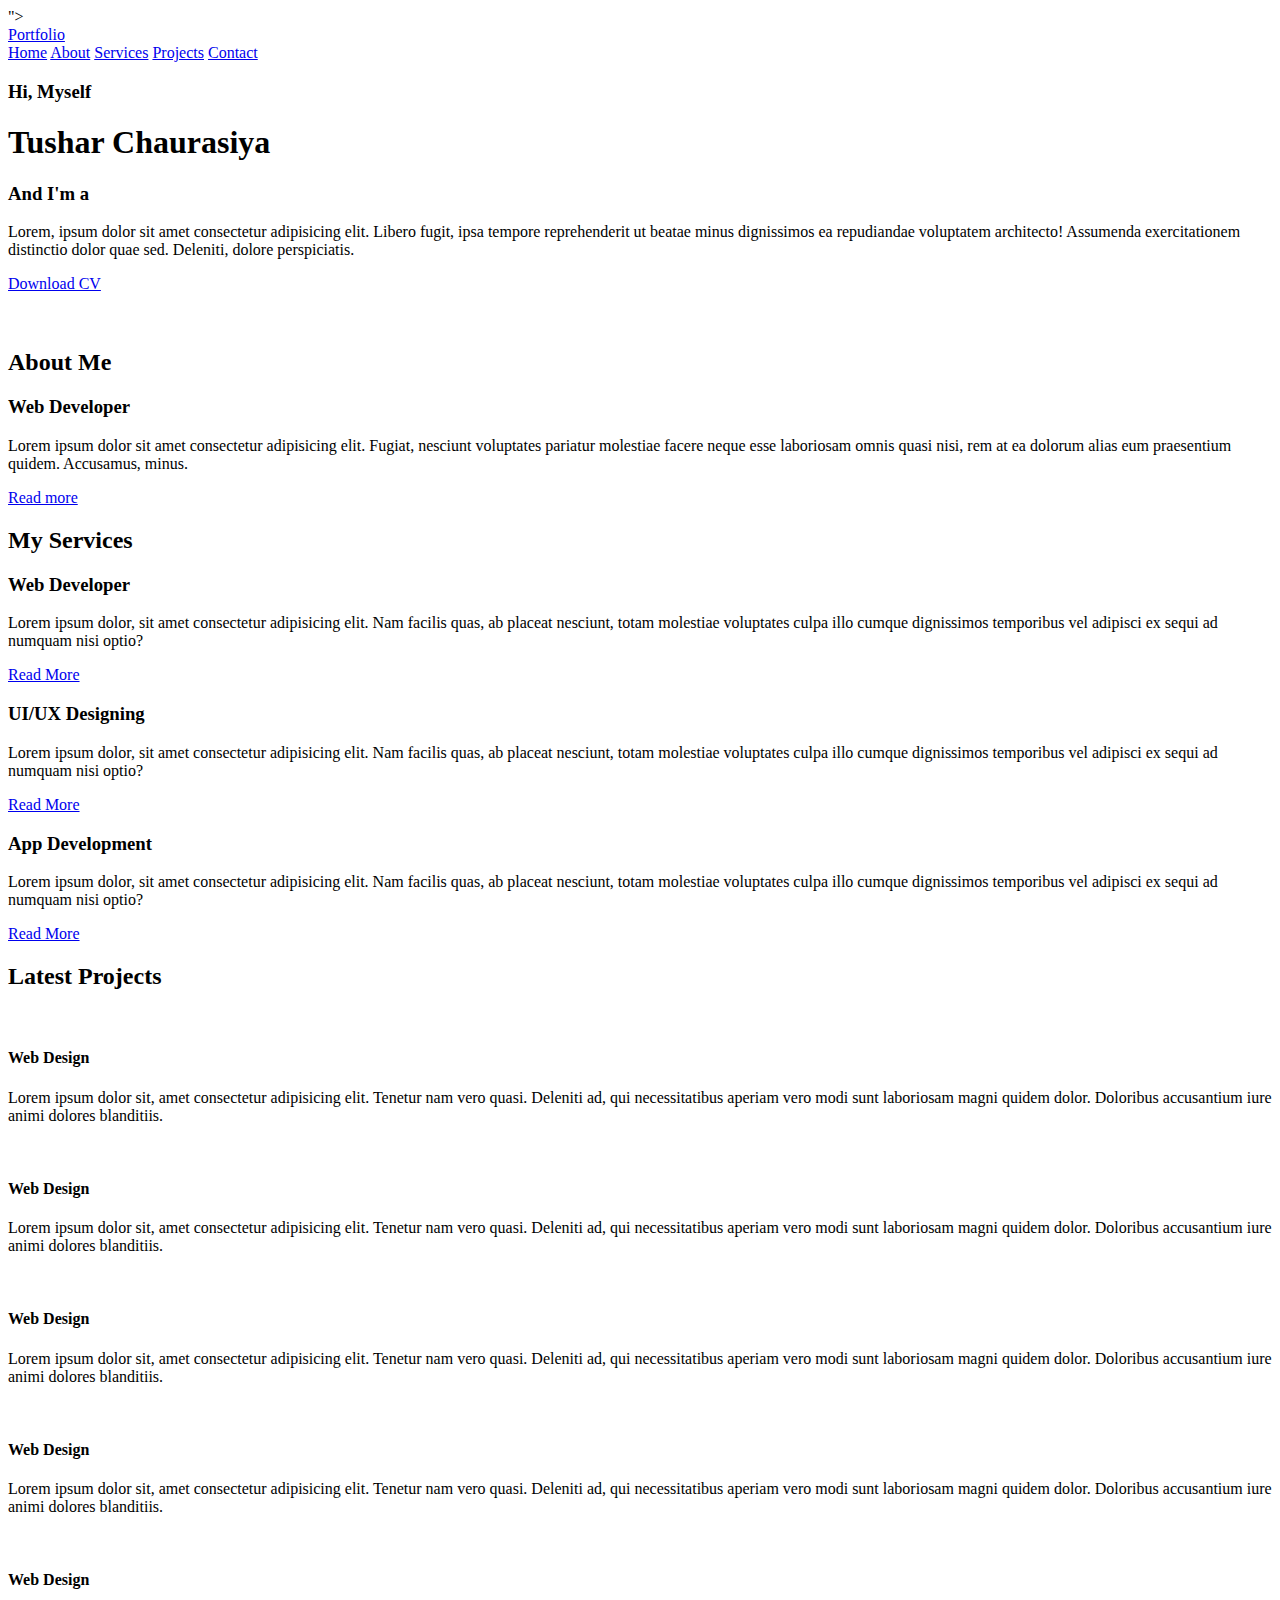
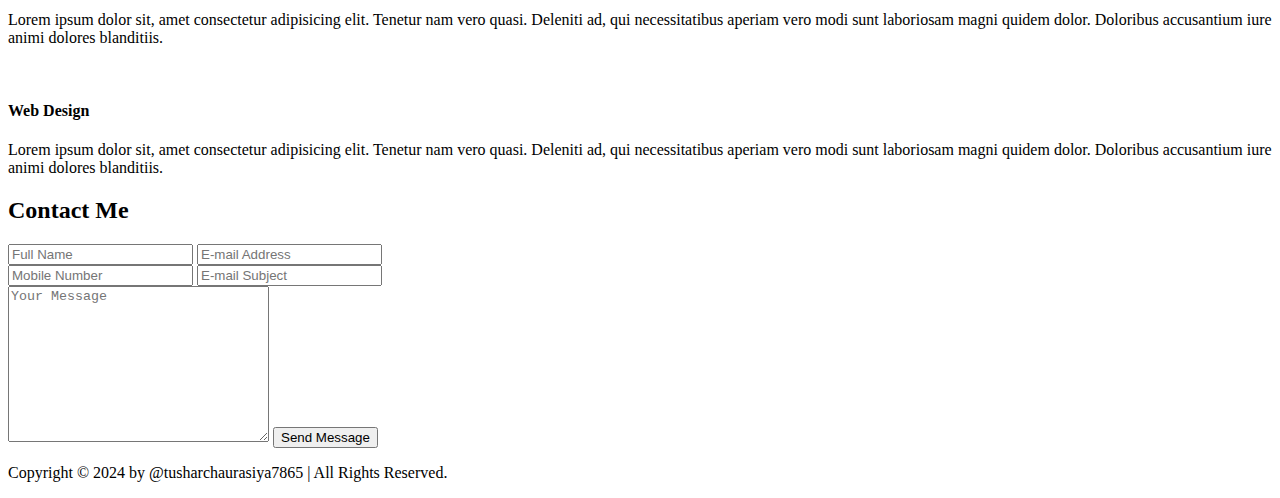
==== index.html @ 96f25831 "Add files via upload" ====
<!DOCTYPE html>
<html lang="en">

<head>
    <meta charset="UTF-8">
    <meta name="viewport" content="width=i87, initial-scale=1.0">

    <!-- FONT-AWESOME -->  
    <link rel="stylesheet" href="https://cdnjs.cloudflare.com/ajax/libs/font-awesome/6.5.2/css/all.min.css" integrity="sha512-SnH5WK+bZxgPHs44uWIX+LLJAJ9/2PkPKZ5QiAj6Ta86w+fsb2TkcmfRyVX3pBnMFcV7oQPJkl9QevSCWr3W6A==" crossorigin="anonymous" referrerpolicy="no-referrer" />">


    <!-- MAIN CSS -->
    <link rel="stylesheet" href="styles.css">
    <title>Develop Personal Portfolio</title>   
</head>

<body>
    <!-- Header design -->
    <header class="header">
        <a href="#" class="logo">Portfolio</a>
        
        <div id="menu-icon"><i class="fas fa-bars"></i></div>

        <nav class="navbar">
            <a href="#home" class="active">Home</a>
            <a href="#about">About</a>
            <a href="#services">Services</a>
            <a href="#projects">Projects</a>
            <a href="#contact">Contact</a>
        </nav>
    </header>

    <!-- HOME SECTION DESIGN -->
    <section class="home" id="home">
        <div class="home-content">
            <h3>Hi, Myself</h3>
            <h1>Tushar Chaurasiya</h1>
            <h3>And I'm a <span class="multiple-text"></span></h3>
            <p>Lorem, ipsum dolor sit amet consectetur adipisicing elit. Libero fugit, ipsa tempore reprehenderit ut beatae minus dignissimos ea repudiandae voluptatem architecto! Assumenda exercitationem distinctio dolor quae sed. Deleniti, dolore perspiciatis.</p>
            <div class="social-media">
                <a href="https://www.fb.com/l/6lp1kJRRR"><i class="fab fa-facebook"></i></a>
                <a href="https://x.com/Tushar__31?t=68anMVBVFOSHW1lQabW25w&s=08"><i class="fab fa-twitter"></i></a>
                <a href="#"><i class="fab fa-instagram"></i></a>
                <a href="https://whatsapp.com/dl/code=7Jr55HRHPI"><i class="fab fa-whatsapp"></i></a>
                <a href="https://www.linkedin.com/in/tushar-chaurasiya-6829b2294"><i class="fab fa-linkedin"></i></a>
            </div>
            <a href="tusharcv.pdf" class="btn">Download CV</a>
        </div>

        <div class="home-img">
            <img src="img.jpg" alt="">
        </div>
    </section>

    <!-- ABOUT SECTION DESIGN -->
    <section class="about" id="about">
        <div class="about-img">
            <img src="img.jpg" alt="">
        </div>

        <div class="about-content">
            <h2 class="heading">About <span>Me</span></h2>
            <h3>Web Developer</h3>
            <p>Lorem ipsum dolor sit amet consectetur adipisicing elit. Fugiat, nesciunt voluptates pariatur molestiae facere neque esse laboriosam omnis quasi nisi, rem at ea dolorum alias eum praesentium quidem. Accusamus, minus.</p>
            <a href="#" class="btn">Read more</a>
        </div>
    </section>

    <!-- SERVICES SECTION DESIGN -->
    <section class="services" id="services">
        <h2 class="heading">My <span>Services</span></h2>

        <div class="services-container">
            <div class="services-box">
                <i class="fa-solid fa-code"></i>
                <h3>Web Developer</h3>
                <p>Lorem ipsum dolor, sit amet consectetur adipisicing elit. Nam facilis quas, ab placeat nesciunt, totam molestiae voluptates culpa illo cumque dignissimos temporibus vel adipisci ex sequi ad numquam nisi optio?</p>
                <a href="#" class="btn">Read More</a>
            </div>    

            <div class="services-box">
                <i class="fa-solid fa-palette"></i>
                <h3>UI/UX Designing</h3>
                <p>Lorem ipsum dolor, sit amet consectetur adipisicing elit. Nam facilis quas, ab placeat nesciunt, totam molestiae voluptates culpa illo cumque dignissimos temporibus vel adipisci ex sequi ad numquam nisi optio?</p>
                <a href="#" class="btn">Read More</a>
            </div>

            <div class="services-box">
                <i class="fa-brands fa-android"></i>
                <h3>App Development</h3>
                <p>Lorem ipsum dolor, sit amet consectetur adipisicing elit. Nam facilis quas, ab placeat nesciunt, totam molestiae voluptates culpa illo cumque dignissimos temporibus vel adipisci ex sequi ad numquam nisi optio?</p>
                <a href="#" class="btn">Read More</a>
            </div>
        </div>
    </section>
    
    <!-- PORTFOLIO SECTION DESIGN -->
    <section class="projects" id="projects">
        <h2 class="heading">Latest <span>Projects</span></h2>

        <div class="portfolio-container">
            <div class="portfolio-box">
                <img src="img1.jpg" alt="">
                <div class="portfolio-layer">
                    <h4>Web Design</h4>
                    <p>Lorem ipsum dolor sit, amet consectetur adipisicing elit. Tenetur nam vero quasi. Deleniti ad, qui necessitatibus aperiam vero modi sunt laboriosam magni quidem dolor. Doloribus accusantium iure animi dolores blanditiis.</p>
                    <i class="fa-solid fa-up-right-from-square"></i>
                </div>
            </div>

            <div class="portfolio-box">
                <img src="img2.jpg" alt="">
                <div class="portfolio-layer">
                    <h4>Web Design</h4>
                    <p>Lorem ipsum dolor sit, amet consectetur adipisicing elit. Tenetur nam vero quasi. Deleniti ad, qui necessitatibus aperiam vero modi sunt laboriosam magni quidem dolor. Doloribus accusantium iure animi dolores blanditiis.</p>
                    <i class="fa-solid fa-up-right-from-square"></i>
                </div>
            </div>

            <div class="portfolio-box">
                <img src="img3.jpg" alt="">
                <div class="portfolio-layer">
                    <h4>Web Design</h4>
                    <p>Lorem ipsum dolor sit, amet consectetur adipisicing elit. Tenetur nam vero quasi. Deleniti ad, qui necessitatibus aperiam vero modi sunt laboriosam magni quidem dolor. Doloribus accusantium iure animi dolores blanditiis.</p>
                    <i class="fa-solid fa-up-right-from-square"></i>
                </div>
            </div>

            <div class="portfolio-box">
                <img src="img4.jpg" alt="">
                <div class="portfolio-layer">
                    <h4>Web Design</h4>
                    <p>Lorem ipsum dolor sit, amet consectetur adipisicing elit. Tenetur nam vero quasi. Deleniti ad, qui necessitatibus aperiam vero modi sunt laboriosam magni quidem dolor. Doloribus accusantium iure animi dolores blanditiis.</p>
                    <i class="fa-solid fa-up-right-from-square"></i>
                </div>
            </div>

            <div class="portfolio-box">
                <img src="img5.webp" alt="">
                <div class="portfolio-layer">
                    <h4>Web Design</h4>
                    <p>Lorem ipsum dolor sit, amet consectetur adipisicing elit. Tenetur nam vero quasi. Deleniti ad, qui necessitatibus aperiam vero modi sunt laboriosam magni quidem dolor. Doloribus accusantium iure animi dolores blanditiis.</p>
                    <i class="fa-solid fa-up-right-from-square"></i>
                </div>
            </div>

            <div class="portfolio-box">
                <img src="img6.webp" alt="">
                <div class="portfolio-layer">
                    <h4>Web Design</h4>
                    <p>Lorem ipsum dolor sit, amet consectetur adipisicing elit. Tenetur nam vero quasi. Deleniti ad, qui necessitatibus aperiam vero modi sunt laboriosam magni quidem dolor. Doloribus accusantium iure animi dolores blanditiis.</p>
                    <i class="fa-solid fa-up-right-from-square"></i>
                </div>
            </div>
        </div>
    </section>

    <!-- CONTACT SECTION DESIGN -->
    <section class="contact" id="contact">
        <h2 class="heading">Contact <span>Me</span></h2>

        <form action="#">
            <div class="input-box">
                <input type="text" placeholder="Full Name">
                <input type="email" placeholder="E-mail Address">
            </div>

            <div class="input-box">
                <input type="number" placeholder="Mobile Number">
                <input type="text" placeholder="E-mail Subject">
            </div>
            <textarea name="" id="" cols="30" rows="10" placeholder="Your Message"></textarea>
            <input type="submit" value="Send Message" class="btn">
        </form>
    </section>

    <!-- FOOTER DESIGN -->

    <footer class="footer">
        <div class="footer-text">
            <p>Copyright &copy; 2024 by @tusharchaurasiya7865 | All Rights Reserved.</p>
        </div>

        <div class="footer iconTop">
            <a href="#home"><i class="fa-solid fa-angle-up"></i></a>
        </div>
    </footer>
        
    <!-- SCROLL REVEAL JS -->
    <script src="https://unpkg.com/scrollreveal"></script>

    <!-- TYPED JS -->
    <script src="https://unpkg.com/typed.js@2.1.0/dist/typed.umd.js"></script>
    
    <!-- MAIN JS -->
    <script src="JS/main.js"></script>

    <script>
        var options = {
            strings: ["Web Developer", "Designer", "Data Analysts"],
            typeSpeed: 50,
            backSpeed: 50,
            loop: true
        };

        var typed = new Typed(".multiple-text", options);

        // ScrollReveal initialization
        ScrollReveal().reveal('.home-content', {
            duration: 1000, // Duration in milliseconds
            origin: 'bottom', // Animation start point
            distance: '50px' // Distance to move during animation
        });
    </script>
</body>
</html>
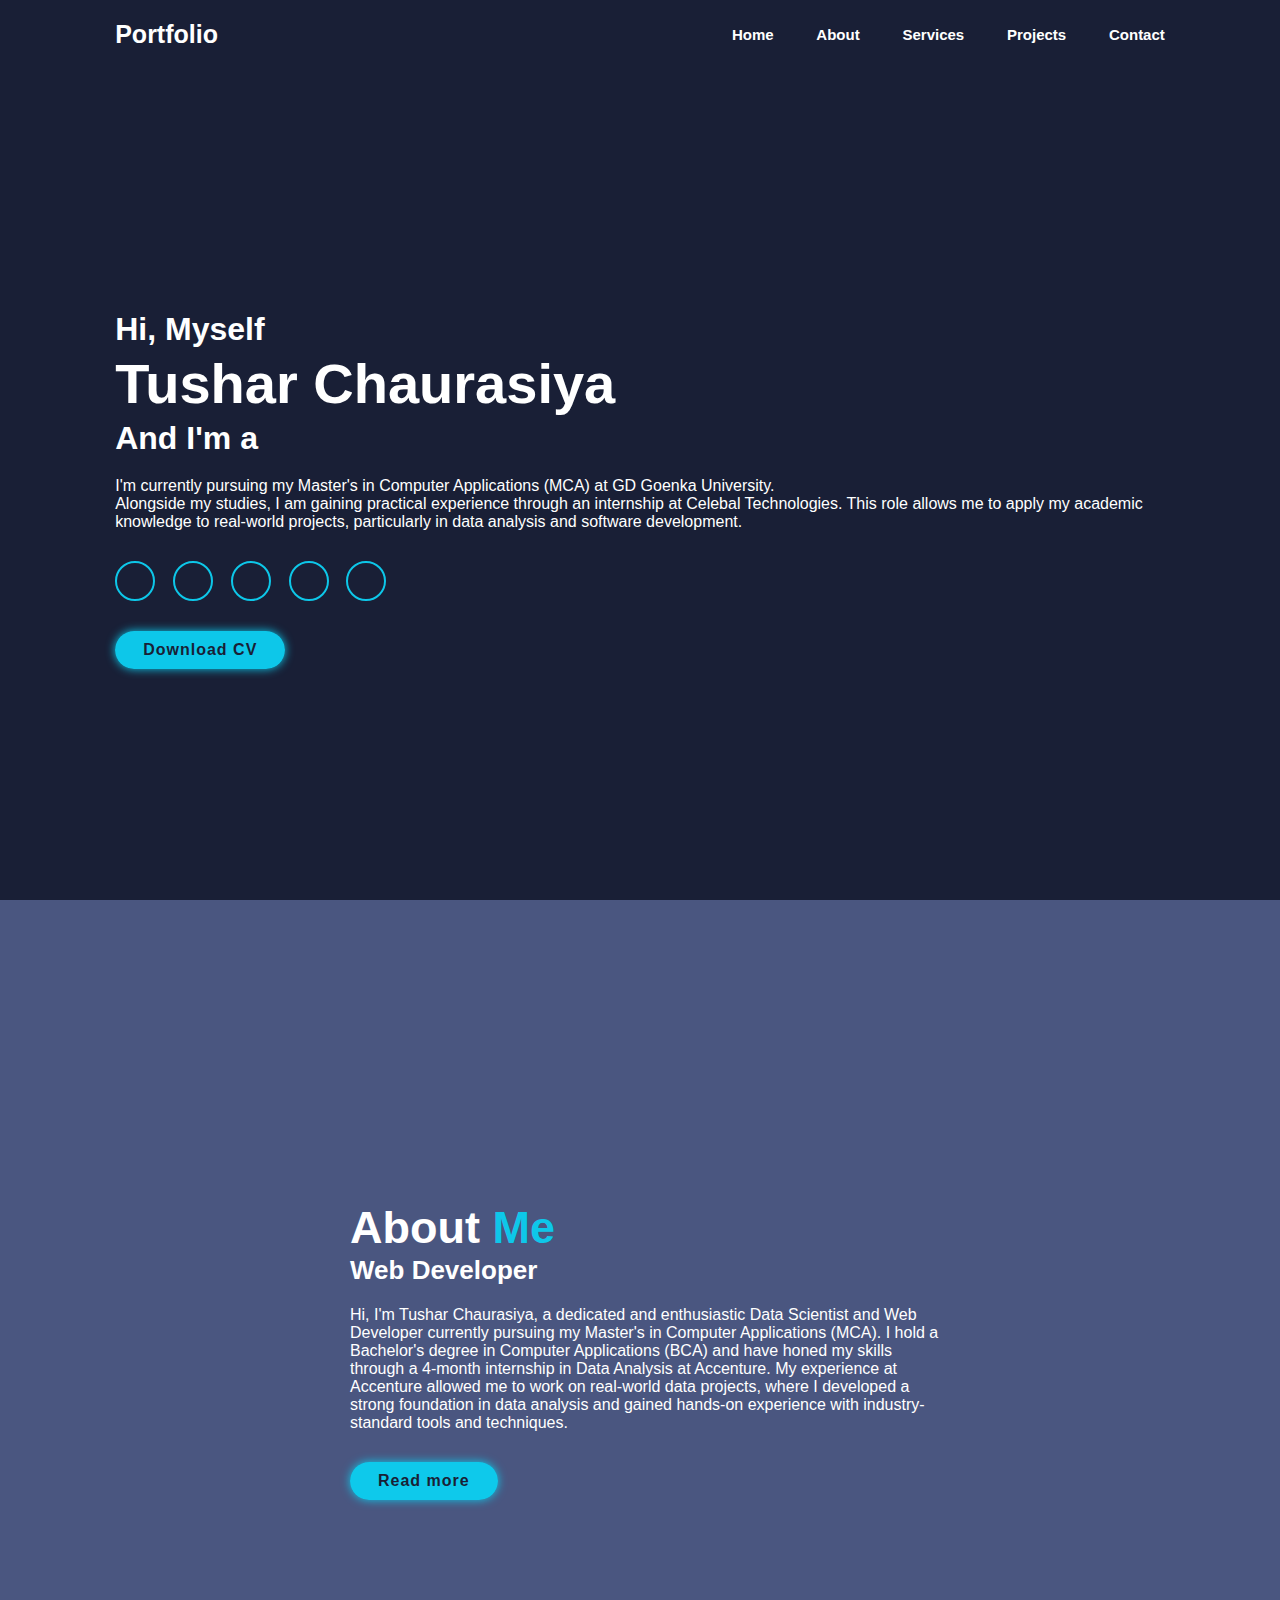
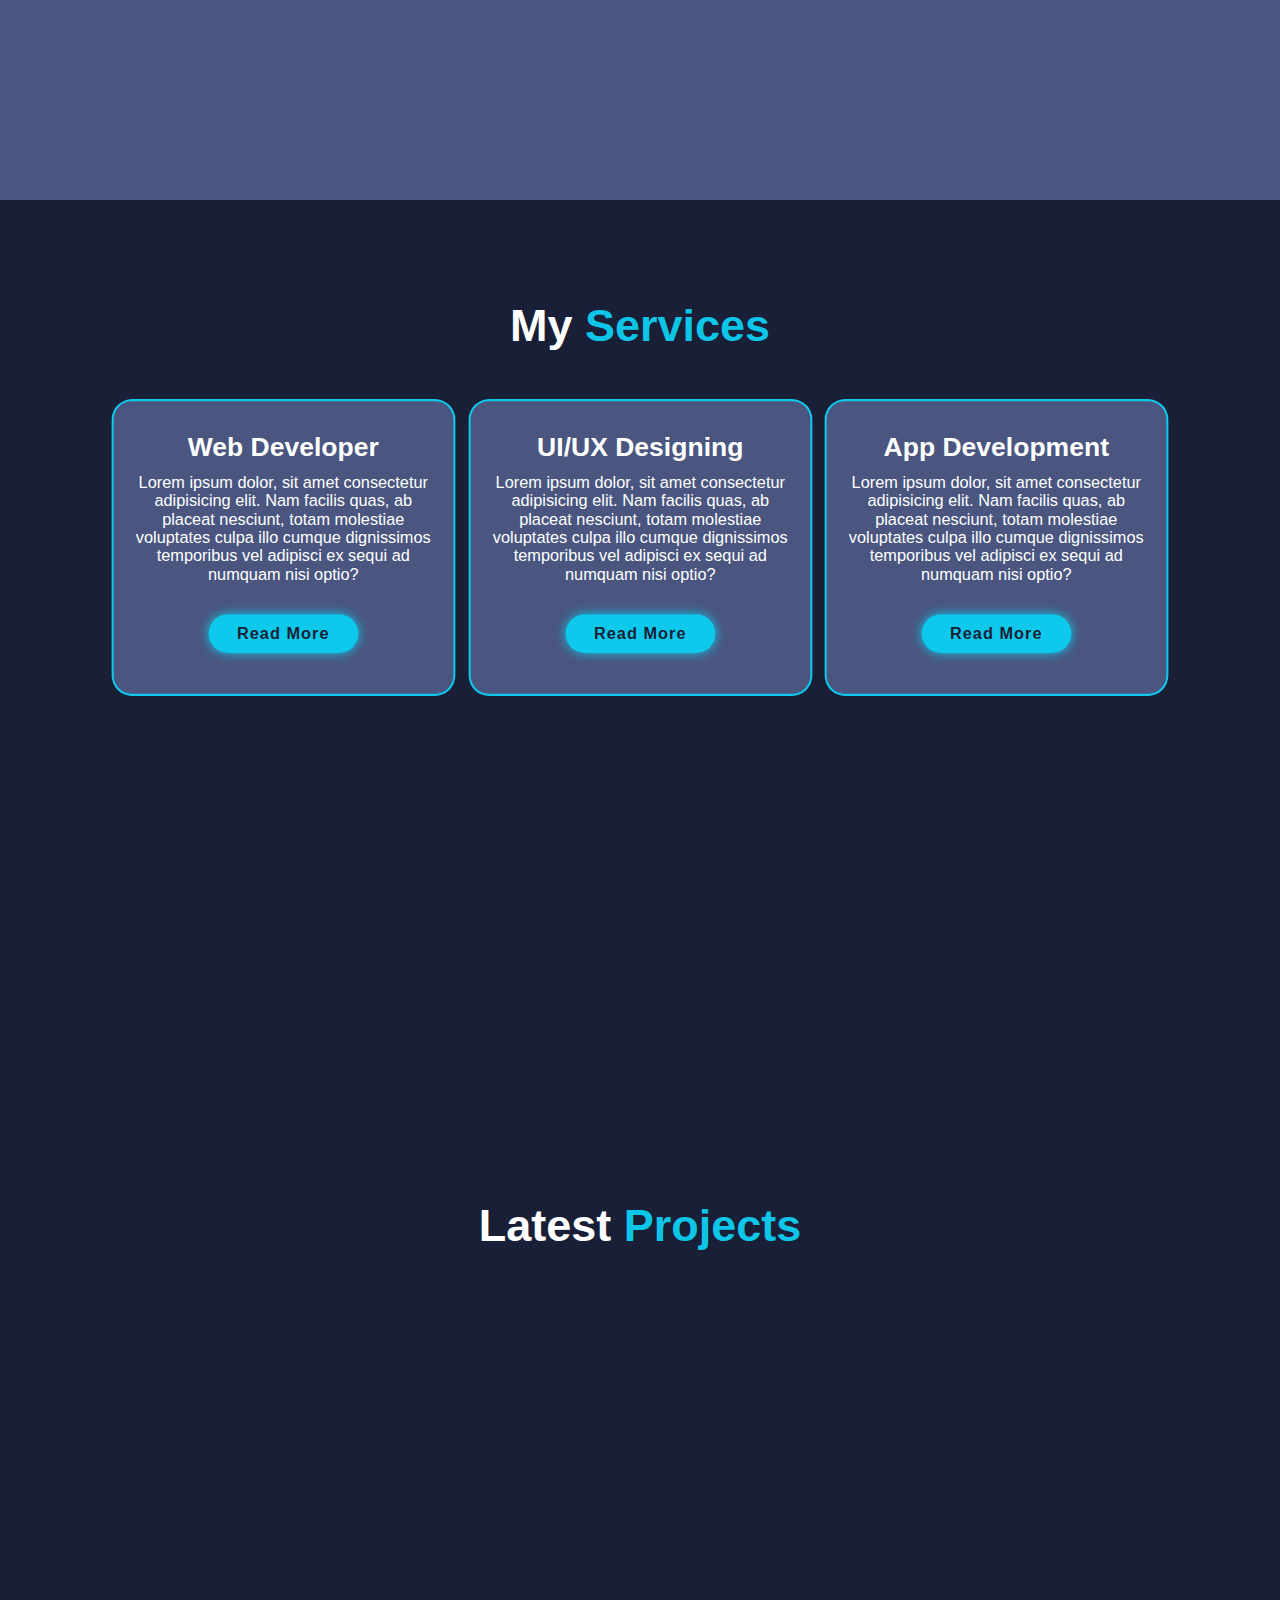
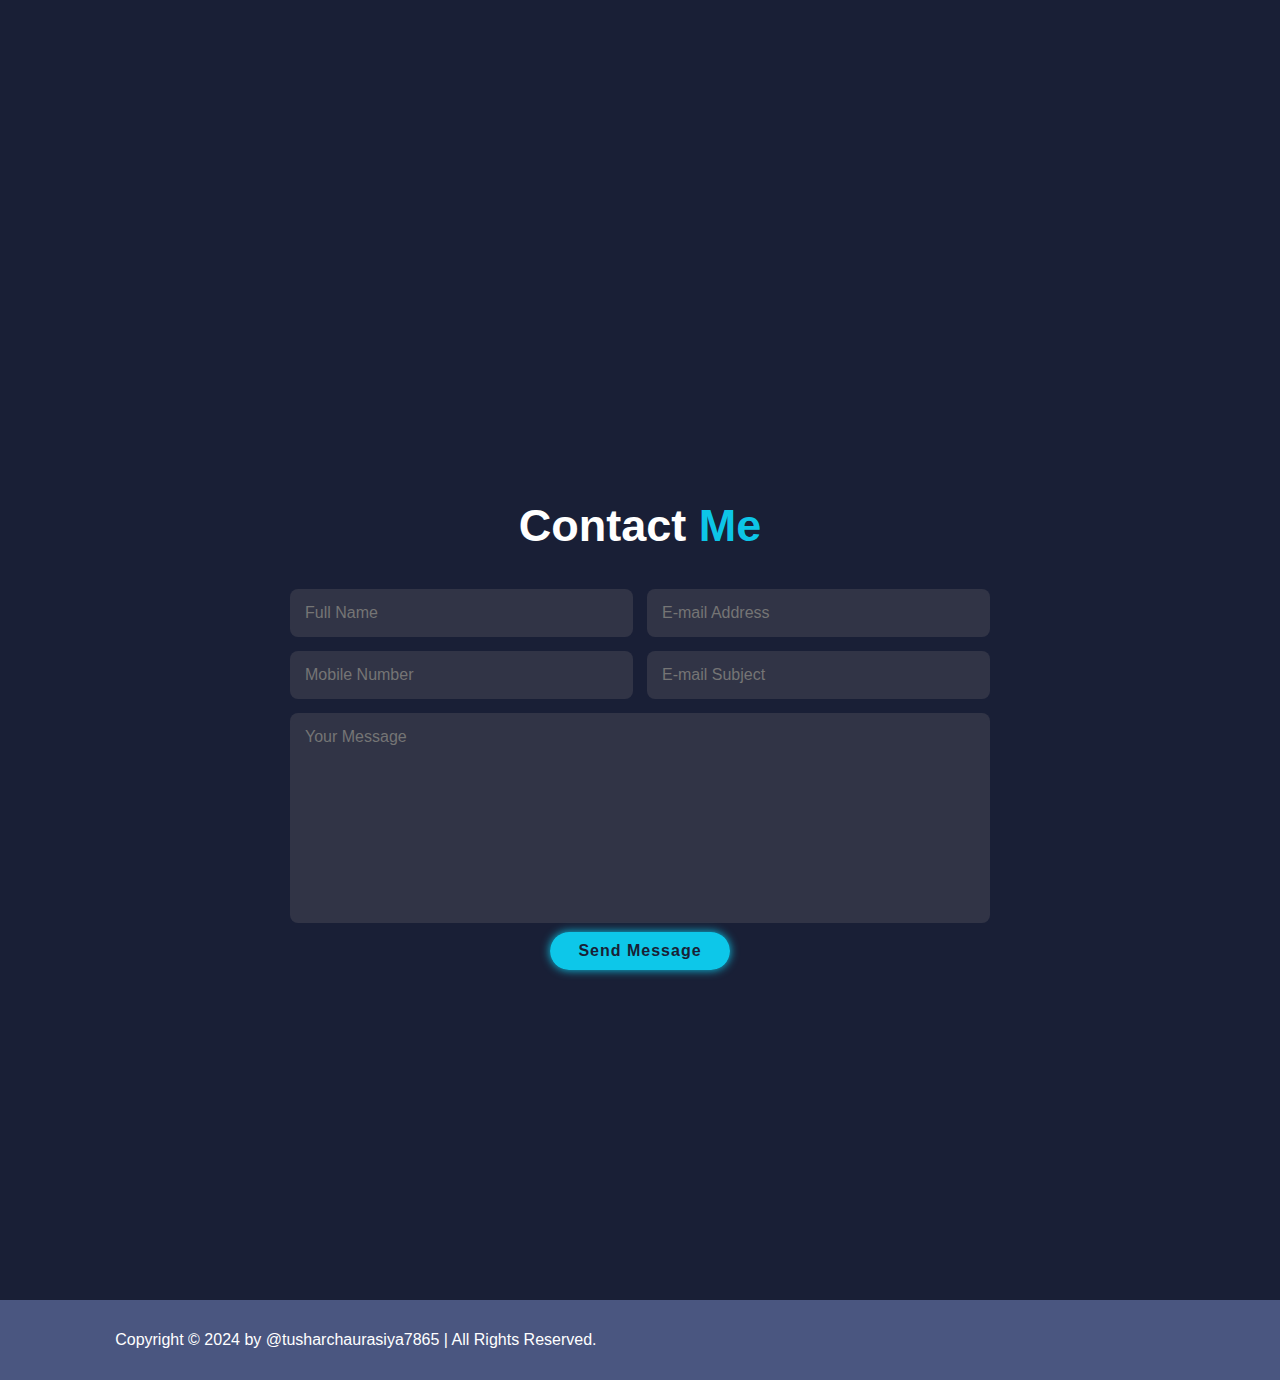
==== commit 6273ebda: "Add files via upload" ====
--- a/index.html
+++ b/index.html
@@ -3,11 +3,10 @@
 
 <head>
     <meta charset="UTF-8">
-    <meta name="viewport" content="width=i87, initial-scale=1.0">
+    <meta name="viewport" content="width=device-width, initial-scale=1.0">
 
     <!-- FONT-AWESOME -->  
-    <link rel="stylesheet" href="https://cdnjs.cloudflare.com/ajax/libs/font-awesome/6.5.2/css/all.min.css" integrity="sha512-SnH5WK+bZxgPHs44uWIX+LLJAJ9/2PkPKZ5QiAj6Ta86w+fsb2TkcmfRyVX3pBnMFcV7oQPJkl9QevSCWr3W6A==" crossorigin="anonymous" referrerpolicy="no-referrer" />">
-
+    <link rel="stylesheet" href="https://cdnjs.cloudflare.com/ajax/libs/font-awesome/6.5.2/css/all.min.css" integrity="sha512-SnH5WK+bZxgPHs44uWIX+LLJAJ9/2PkPKZ5QiAj6Ta86w+fsb2TkcmfRyVX3pBnMFcV7oQPJkl9QevSCWr3W6A==" crossorigin="anonymous" referrerpolicy="no-referrer">
 
     <!-- MAIN CSS -->
     <link rel="stylesheet" href="styles.css">
@@ -36,7 +35,7 @@
             <h3>Hi, Myself</h3>
             <h1>Tushar Chaurasiya</h1>
             <h3>And I'm a <span class="multiple-text"></span></h3>
-            <p>Lorem, ipsum dolor sit amet consectetur adipisicing elit. Libero fugit, ipsa tempore reprehenderit ut beatae minus dignissimos ea repudiandae voluptatem architecto! Assumenda exercitationem distinctio dolor quae sed. Deleniti, dolore perspiciatis.</p>
+            <p>I'm currently pursuing my Master's in Computer Applications (MCA) at GD Goenka University.<br> Alongside my studies, I am gaining practical experience through an internship at Celebal Technologies. This role allows me to apply my academic knowledge to real-world projects, particularly in data analysis and software development.</p>
             <div class="social-media">
                 <a href="https://www.fb.com/l/6lp1kJRRR"><i class="fab fa-facebook"></i></a>
                 <a href="https://x.com/Tushar__31?t=68anMVBVFOSHW1lQabW25w&s=08"><i class="fab fa-twitter"></i></a>
@@ -61,8 +60,17 @@
         <div class="about-content">
             <h2 class="heading">About <span>Me</span></h2>
             <h3>Web Developer</h3>
-            <p>Lorem ipsum dolor sit amet consectetur adipisicing elit. Fugiat, nesciunt voluptates pariatur molestiae facere neque esse laboriosam omnis quasi nisi, rem at ea dolorum alias eum praesentium quidem. Accusamus, minus.</p>
-            <a href="#" class="btn">Read more</a>
+
+            <!-- Summary Content -->
+            <p>Hi, I'm Tushar Chaurasiya, a dedicated and enthusiastic Data Scientist and Web Developer currently pursuing my Master's in Computer Applications (MCA). I hold a Bachelor's degree in Computer Applications (BCA) and have honed my skills through a 4-month internship in Data Analysis at Accenture. My experience at Accenture allowed me to work on real-world data projects, where I developed a strong foundation in data analysis and gained hands-on experience with industry-standard tools and techniques.</p>
+            
+            <!-- Additional content hidden by default -->
+            <div id="moreContent" class="more-content" style="display: none;">
+                <p>I am passionate about leveraging technology to solve complex problems and am dedicated to continuous learning and professional growth. My academic background, combined with hands-on experience, equips me with the skills necessary to excel in the tech industry.</p>
+            </div>
+            
+            <!-- Read more button -->
+            <a href="#" class="btn" id="readMoreButton" onclick="toggleReadMore()">Read more</a>
         </div>
     </section>
 
@@ -159,17 +167,18 @@
     <section class="contact" id="contact">
         <h2 class="heading">Contact <span>Me</span></h2>
 
-        <form action="#">
+        <form action="https://api.web3forms.com/submit" method="POST">
             <div class="input-box">
-                <input type="text" placeholder="Full Name">
-                <input type="email" placeholder="E-mail Address">
+                <input type="hidden" name="access_key" value="32a30696-a7e2-4bb4-ac9c-ed80e0cdd066">
+                <input type="text" name="Full Name" placeholder="Full Name" required>
+                <input type="email" name="email" placeholder="E-mail Address" required>
             </div>
 
             <div class="input-box">
-                <input type="number" placeholder="Mobile Number">
-                <input type="text" placeholder="E-mail Subject">
-            </div>
-            <textarea name="" id="" cols="30" rows="10" placeholder="Your Message"></textarea>
+                <input type="number" name="phone" placeholder="Mobile Number">
+                <input type="text" name="subject" placeholder="E-mail Subject">
+            </div>
+            <textarea name="message" cols="30" rows="10" placeholder="Your Message" required></textarea>
             <input type="submit" value="Send Message" class="btn">
         </form>
     </section>
--- a/styles.css
+++ b/styles.css
@@ -0,0 +1,536 @@
+@import url('https://fonts.googleapis.com/css2?family=Roboto:ital,wght@0,100;0,300;0,400;0,500;0,700;0,900;1,100;1,300;1,400;1,500;1,700;1,900&display=swap');
+
+* {
+    margin: 0;
+    padding: 0;
+    box-sizing: border-box;
+    text-decoration: none;
+    border: none;
+    outline: none;
+    scroll-behavior: smooth;
+    font-family: 'Nunito', sans-serif;
+}
+
+:root {
+    --bg-color: #191f36;
+    --snd-bg-color: #4a5680;
+    --text-color: #ffffff;
+    --main-color: #0dcbedfa;
+}
+
+html {
+    font-size: 62.5%;
+    overflow-x: hidden;
+}
+
+body {
+    background: var(--bg-color);
+    color: var(--text-color);
+}
+
+section {
+    min-height: 100vh;
+    padding: 10rem 9% 2rem;
+}
+
+.header {
+    position: fixed;
+    top: 0;
+    left: 0;
+    width: 100%;
+    padding: 2rem 9%;
+    background: var(--bg-color);
+    display: flex;
+    justify-content: space-between;
+    align-items: center;
+    z-index: 100;
+}
+
+.logo {
+    font-size: 2.5rem;
+    color: var(--text-color);
+    font-weight: 700;
+    cursor: default;
+}
+
+.navbar a {
+    font-size: 1.5rem;
+    color: var(--text-color);
+    margin-left: 4rem;
+    font-weight: 700;
+}
+
+.navbar a:hover,
+.navbar a.active {
+    color: var(--text-color);
+}
+
+#menu-icon {
+    font-size: 3.6rem;
+    color: var(--text-color);
+    display: none;
+}
+
+.home {
+    display: flex;
+    justify-content: center;
+    align-items: center;
+}
+
+.home-content h3 {
+    font-size: 3.2rem;
+    font-weight: 700;
+}
+
+.home-content h3:nth-of-type(2) {
+    margin-bottom: 2rem;
+}
+
+span {
+    color: var(--main-color);
+}
+
+.home-content h1 {
+    font-size: 5.6rem;
+    font-weight: 700;
+    line-height: 1.3;
+}
+
+.home-img img {
+    width: 25vw;
+    animation: floatImage 4s ease-in-out infinite;
+}
+
+@keyframes floatImage {
+    0% {
+        transform: translateY(0);
+    }
+
+    50% {
+        transform: translateY(-2.4rem);
+    }
+
+    100% {
+        transform: translateY(0);
+    }
+}
+
+.home-content p {
+    font-size: 1.6rem;
+}
+
+.social-media a {
+    display: inline-flex;
+    justify-content: center;
+    align-items: center;
+    width: 4rem;
+    height: 4rem;
+    background: transparent;
+    border: .2rem solid var(--main-color);
+    border-radius: 50%;
+    font-size: 2rem;
+    color: var(--main-color);
+    margin: 3rem 1.5rem 3rem 0;
+    transition: .5s ease;
+}
+
+.social-media a:hover {
+    background: var(--main-color);
+    color: var(--snd-bg-color);
+    box-shadow: 0 0 1 rem var(--main-color);
+}
+
+.btn {
+    display: inline-block;
+    padding: 1rem 2.8rem;
+    background: var(--main-color);
+    border-radius: 4rem;
+    box-shadow: 0 0 1rem var(--main-color);
+    font-size: 1.6rem;
+    color: var(--bg-color);
+    letter-spacing: .1rem;
+    font-weight: 600;
+    transition: .5s ease;
+}
+
+.btn:hover {
+    box-shadow: none;
+}
+
+.about {
+    display: flex;
+    justify-content: center;
+    align-items: center;
+    gap: 2rem;
+    background: var(--snd-bg-color);
+    padding: 5rem;
+}
+
+.about-img img {
+    width: 26vw;
+}
+
+.heading {
+    text-align: center;
+    font-size: 4.5rem;
+}
+
+.about-content {
+    max-width: 600px;
+    text-align: left;
+}
+
+.about-content h2 {
+    text-align: left;
+    line-height: 1.2;
+}
+
+.about-content h3 {
+    font-size: 2.6rem;
+}
+
+.about-content p {
+    font-size: 1.6rem;
+    margin: 2rem 0 3rem;
+}
+
+.btn {
+    display: inline-block;
+    padding: 1rem 2.8rem;
+    background: var(--main-color);
+    border-radius: 4rem;
+    box-shadow: 0 0 1rem var(--main-color);
+    font-size: 1.6rem;
+    color: var(--bg-color);
+    letter-spacing: .1rem;
+    font-weight: 600;
+    transition: .5s ease;
+    text-decoration: none; /* Ensure no underline */
+}
+
+.btn:hover {
+    box-shadow: none;
+}
+
+.services h2 {
+    margin-bottom: 5rem;
+}
+
+.services-container {
+    display: flex;
+    justify-content: center;
+    align-items: center;
+    flex-wrap: wrap;
+    gap: 2rem;
+}
+
+.services-container .services-box {
+    flex: 1 1 30rem;
+    background: var(--snd-bg-color);
+    padding: 3rem 2rem 4rem;
+    border-radius: 2rem;
+    text-align: center;
+    border: .2rem solid var(--bg-color);
+    transition: .5s ease;
+}
+
+.services-container .services-box {
+    border-color: var(--main-color);
+    transform: scale(1.02);
+}
+
+.services-box i {
+    font-size: 7rem;
+    color: var(--main-color);
+}
+
+.services-box h3 {
+    font-size: 2.6rem;
+}
+
+.services-box p {
+    font-size: 1.6rem;
+    margin: 1rem 0 3rem;
+}
+
+.portfolio {
+    background: var(--snd-bg-color);
+}
+
+.portfolio h2 {
+    margin-bottom: 4rem;
+}
+
+.portfolio-container {
+    display: grid;
+    grid-template-columns: repeat(3, 1fr);
+    align-items: center;
+    gap: 2.5rem;
+}
+
+.portfolio-container .portfolio-box {
+    position: relative;
+    border-radius: 2rem;
+    box-shadow: 0 0 1rem var(--bg-color);
+    overflow: hidden;
+    display: flex;
+}
+
+.portfolio-box img {
+    width: 100%;
+    transition: .5s ease;
+    opacity: 0.7;
+}
+
+.portfolio-box:hover img {
+    transform: scale(1.1);
+}
+
+.portfolio-box .portfolio-layer {
+    position: absolute;
+    bottom: 0;
+    left: 0;
+    width: 100%;
+    height: 100%;
+    background: linear-gradient(rgba(0, 0, 0, 0.1), var(--main-color));
+    display: flex;
+    justify-content: center;
+    align-items: center;
+    flex-direction: column;
+    text-align: center;
+    padding: 0 4rem;
+    transform: translateY(100%);
+    transition: .5s ease;
+}
+
+.portfolio-box:hover .portfolio-layer {
+    transform: translateY(0);
+}
+
+.portfolio-layer h4 {
+    font-size: 3rem;
+}
+
+.portfolio-layer p {
+    font-size: 1.6rem;
+    margin: .3rem 0 1rem;
+}
+
+.portfolio-layer a {
+    display: inline-flex;
+    justify-content: center;
+    align-items: center;
+    width: 5rem;
+    height: 5rem;
+    background: var(--text-color);
+    border-radius: 50%;
+}
+
+.portfolio-layer a i {
+    font-size: 2rem;
+    color: var(--snd-bg-color);
+}
+
+.contact h2 {
+    margin-bottom: 3rem;
+}
+
+.contact form {
+    max-width: 70rem;
+    margin: 1rem auto;
+    text-align: center;
+    margin-bottom: 3rem;
+}
+
+.contact form .input-box {
+    display: flex;
+    justify-content: space-between;
+    flex-wrap: wrap;
+}
+
+.contact form .input-box input,
+.contact form textarea {
+    width: 100%;
+    padding: 1.5rem;
+    font-size: 1.6rem;
+    color: var(--text-color);
+    background: rgb(49, 52, 70);
+    border-radius: .8rem;
+    margin: .7rem 0;
+}
+
+.contact form .input-box input {
+    width: 49%;
+}
+
+.contact form textarea {
+    resize: none;
+}
+
+.contact form .btn {
+    margin-top: 2 rem;
+    cursor: pointer;
+}
+
+.footer {
+    display: flex;
+    justify-content: space-between;
+    align-items: center;
+    flex-wrap: wrap;
+    padding: 2rem 9%;
+    background: var(--snd-bg-color);
+}
+
+.footer-text {
+    font-size: 1.6rem;
+}
+
+.footer-iconTop {
+    display: inline-flex;
+    justify-content: center;
+    align-items: center;
+    padding: .8rem 1rem;
+    background: var(--main-color);
+    border-radius: .8rem;
+    transition: .5s ease;
+}
+
+.footer-iconTop a:hover {
+    box-shadow: 0 0 1rem var(--main-color);
+} 
+
+.footer-iconTop a i {
+    font-size: 2.4rem;
+    color: var(--snd-bg-color);
+}
+
+
+/*BREAKPOINT*/
+
+@media (max-width: 1200px) {
+    html {
+        font-size: 55%;
+    }
+}
+
+@media (max-width: 991px) {
+    .header {
+        padding: 2rem 3%;
+    }
+
+    section {
+        padding: 10rem 3%;
+    }
+
+    .services {
+        padding: 7rem;
+    }
+
+    .portfolio {
+        padding-bottom: 7rem;
+    }
+
+    .contact {
+        min-height: auto;
+    }
+
+    .footer {
+        padding: 2rem 3%;
+    }
+}
+
+@media (max-width: 768px) {
+    #menu-icon {
+        display: block;
+    }
+
+    .navbar {
+        position: absolute;
+        top: 100%;
+        left: 0;
+        width: 100%;
+        padding: 1rem 3%;
+        background: var(--bg-color);
+        border-top: .1rem solid rgba(0, 0, 0, .2);
+        box-shadow: 0 .5rem 1rem rgba(0, 0, 0, .2);
+        display: none;
+    }
+
+    .navbar.active {
+        display: block;
+    }
+
+    .navbar a {
+        display: block;
+        font-size: 2rem;
+        margin: 3rem 0;
+    }
+ 
+    .home {
+        flex-direction: column;
+    }
+
+    .home-content h3 {
+        font-size: 2.6rem;
+    }
+
+    .home-content h1 {
+        font-size: 5rem;
+    }
+
+    .home-content {
+        order: 2;
+    }
+
+    .home-img img {
+        width: 70vw;
+        margin-top: 4rem;
+    }
+
+    .about {
+        flex-direction: column;
+    }
+
+    .about-img img {
+        width: 90vw;
+        margin-top: 4rem;
+    }
+
+    .services h2 {
+        margin-bottom: 3rem;
+    }
+
+    .portfolio h2 {
+        margin-bottom: 3rem;
+    }
+
+    .portfolio-container {
+        grid-template-columns: repeat(2, 1fr);
+    }
+}
+
+@media (max-width: 617px) {
+    .portfolio-container {
+        grid-template-columns: 1fr;
+    }
+
+    .home-img img {
+        width: 80vw;
+        margin-top: 8rem;
+    }
+
+    .about-img img {
+        width: 100vw;
+        margin-top: 4rem;
+    }
+}
+
+@media (max-width: 450px) {
+    html {
+        font-size: 50%;
+    }
+
+    .contact form .input-box input {
+        width: 100%;
+    }
+}